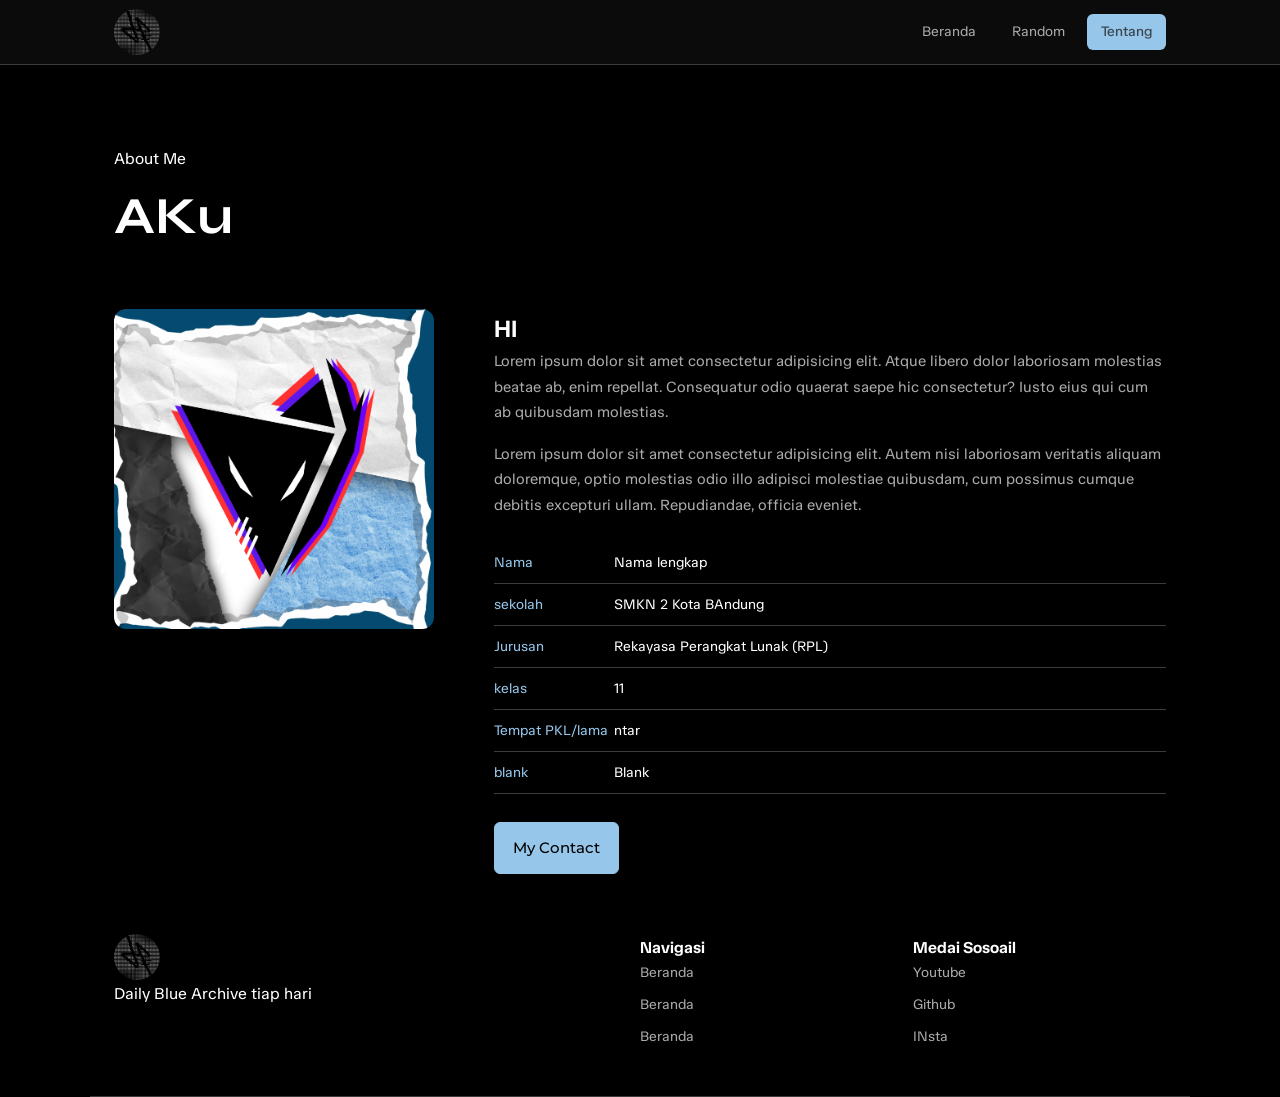
==== pages/about.html @ cbe990b1 "mindahin dari folder rill ini mah, keluar. biar bisa jalan di githubnya" ====
<head>

     <!DOCTYPE html>
     <html lang="en">
     
         </html>   <meta charset="UTF-8">
            <meta name="viewport" content="width=device-width, initial-scale=1.0">
            <link rel="icon" type="png" href="/Rill_Ini_mah/images/Arsil-Lisra.png" style="border-radius: 100%;">
            <title>Rill Ini Mah</title>
            <link rel="stylesheet" href="/Rill_Ini_mah/css/style.css"><!-- responsive.css -->
            <link rel="stylesheet" href="/Rill_Ini_mah/css/responsive.css"><!-- responsive.css -->
            <link rel="stylesheet" href="/Rill_Ini_mah/css/about.css"><!-- responsive.css -->
            <link rel="preconnect" href="https://fonts.googleapis.com">
            <link rel="preconnect" href="https://fonts.gstatic.com" crossorigin>
            <link rel="stylesheet" href="https://cdn.jsdelivr.net/npm/bootstrap-icons@1.11.3/font/bootstrap-icons.min.css">
            <link href="https://fonts.googleapis.com/css2?family=Montserrat:ital,wght@0,100..900;1,100..900&family=Syne:wght@400..800&family=TASA+Orbiter:wght@400..800&display=swap" rel="stylesheet">
            
        </head>
     <body>
        <header class="site-header">
            <div class="container header-inner">
                <img src="/Rill_Ini_mah/images/Arsil-Lisra.png" alt="" class="logo">
                <button class="nav-toggle" id="navToggle" aria-label="Buka menu">
                    <span></span><span></span><span></span>
                </button>
                <nav class="site-nav" id="siteNav">
                    <a href="/Rill_Ini_mah/index.html" class="nav-link">Beranda</a>
                    <a href="#" class="nav-link">Random</a>
                    <a href="#" class="nav-link nav-cta">Tentang</a>
                </nav>
            </div>
        </header>
        
        <main>
            <section class="page-hero">
                <div class="container">
                    <p class="heto-tag">About Me</p>
                    <h1 class="section-title" style="font-size: clamp(32px, 5vw, 52px);">AKu</h1>
                </div>
            </section>

            <!-- profil -->
             <section class="about-main">
                <div class="container about-layout">
                    <div class="about-photo">
                        <img src="/Rill_Ini_mah/images/PPGWEJH.png" alt="">
                    </div>

                    <dic class="about-content">
                        <h2>HI</h2>
                        <p>
                            Lorem ipsum dolor sit amet consectetur adipisicing elit. Atque libero dolor laboriosam molestias beatae ab, enim repellat. Consequatur odio quaerat saepe hic consectetur? Iusto eius qui cum ab quibusdam molestias.
                        </p>
                        <p>
                            Lorem ipsum dolor sit amet consectetur adipisicing elit. Autem nisi laboriosam veritatis aliquam doloremque, optio molestias odio illo adipisci molestiae quibusdam, cum possimus cumque debitis excepturi ullam. Repudiandae, officia eveniet.
                        </p>

                        <!-- data diri dlm bentuk tabel -->
                         <table class="about-table">
                            <tbody>
                                <tr>
                                    <td class="label">Nama</td>
                                    <td>Nama lengkap</td>
                                </tr>
                                <tr>
                                    <td class="label">sekolah</td>
                                    <td>SMKN 2 Kota BAndung</td>
                                </tr>
                                <tr>
                                    <td class="label">Jurusan</td>
                                    <td>Rekayasa Perangkat Lunak (RPL)</td>
                                </tr>
                                <tr>
                                    <td class="label">kelas</td>
                                    <td>11</td>
                                </tr>
                                <tr>
                                    <td class="label">Tempat PKL/lama</td>
                                    <td>ntar</td>
                                </tr>
                                <tr>
                                    <td class="label">blank</td>
                                    <td>Blank</td>
                                </tr>
                            </tbody>
                         </table>

                         <a href="contact.html" class="btn btn-primary" style="margin-top: 28px; display: inline-block;">My Contact</a>
                    </dic>
                </div>
             </section>
        </main>

        <footer class="site-footer">
            <div class="container footer-inner">
                <div class="footer-brand">
                    <img src="/Rill_Ini_mah/images/Arsil-Lisra.png" href="../index.html" class="logo"></img>
                    <p>Daily Blue Archive tiap hari</p>
                </div>
                <div class="footer-links">
                    <h4>Navigasi</h4>
                    <ul>
                        <li><a href="#">Beranda</a></li>
                        <li><a href="#">Beranda</a></li>
                        <li><a href="#">Beranda</a></li>
                    </ul>
                </div>
                <div class="footer-links">
                    <h4>Medai Sosoail</h4>
                    <ul>
                        <li><a href="#">Youtube</a></li>
                        <li><a href="#">Github</a></li>
                        <li><a href="#">INsta</a></li>
                    </ul>
                </div>
            </div>
        </footer>
        
     </body>
---- Rill_Ini_mah/css/style.css ----
/* variabel katanya */
:root{
/* CSS HEX */
    --offWhite: #E8E8F0;
    --white: #FFFFFF;
    /* 	Background, teks di atas gelap */
    --black: #000000;
    /* Teks utama, kontras tinggi */
    --gray-light: #F5F5F5;
    /* Background alternatif, card */
    --gray: #AAAAAA;
    /* Teks sekunder, border, placeholder */
    --sky-blue: #96C7EB;
    /* Aksen lembut, link, highlight */
    --electric-indigo: #5E17EB;
    /* Warna utama (primary) — berani, modern */
    --yale-blue: #054B71;
    /* Warna gelap untuk footer, sidebar, tombol sekunder */
    --strawberry-red: #FB383B;
    /* Call to action, error, peringatan, notifikasi */
    --gunmetal: #3C3C3C;
    /* 	Alternatif hitam yang lebih lembut, teks di atas background terang */
    --lightdark:#1e1e1ebf;

    --radius-sm: 6px;
    --radius-md: 12px;
    --radius-lg: 20px;

    --transisi: 0.3s ease;

--Syne:'Syne', sans-serif;
--TASA-Orbiter:'TASA Orbiter', sans-serif;
--Montserrat: 'Montserrat', sans-serif;
}


/* Reset & base */
*, *::before, *::after{
    box-sizing: border-box;
    margin: 0;
    padding: 0;
}

html {scroll-behavior: smooth;}

body{
    background-color: var(--black);
    font-family: var(--TASA-Orbiter);
    color: var(--white);
    font-size: 16px;
    line-height: 1.7;
}

img{
    max-width: 100%;
    display: block;
}

a{
    color: inherit;
    text-decoration: none;
}

ul{list-style: none;}

/* Utility (utility apaan?) */
.container{
    width: 100%;
    max-width: 1100px;
    margin: 0 auto;
    padding: 0 24px;
}

/* buttonzz */
.btn{
    display: inline-block;
    padding: 12px 18px;
    border-radius: var(--radius-sm);
    font-family: var(--Montserrat);
    font-size: 15px;
    font-weight: 500;
    cursor: pointer;
    transition: all var(--transisi);
    border: 1.5px solid transparent;
}

.btn-primary{
    background:var(--sky-blue);
    color: var(--black);
    border-color: var(--sky-blue);
}

.btn-primary:hover{
    background: transparent;
    color: var(--sky-blue);
}

.btn-secondary{
    background: transparent;
    color:var(--offWhite);
    border-color: var(--offWhite);
}
.btn-secondary:hover{
    color:var(--strawberry-red);
    border-color: var(--strawberry-red);
}

.btn-outline{
    background: transparent;
    color: var(--yale-blue);
    border-color: var(--yale-blue);
}

.btn-outline:hover{
    color: var(--electric-indigo);
    border-color: var(--electric-indigo);
}

.btn-sm{
    padding: 8px 18px;
    font-size: 13px;
    background:var(--strawberry-red);
    color: var(--lightdark);
    border-radius: var(--radius-sm);
}

/* Header & Navbar  
flexbox horizontal logo kiri nav kanan*/

.site-header{
    position: sticky;/* MENEMPEL SAAT DI SCROLL */
    top: 0;
    z-index: 100;
    background:rgba(15, 15, 15, 0.75);/* var(--gunmetal);var(--white); */
    backdrop-filter: blur(12px);
    border-bottom: 1px solid var(--gunmetal);
}

.header-inner{
    display: flex;/*flexbox= elemen berjejer scr horixontal ---*/
    align-items: center;/*Rata tengah secara vertical*/
    justify-content: space-between;/*membuat logo ad adi kiri dan nav di kanan*/
    height: 64px;
}

/* LOGO */
.logo{
    width: 46px;
    border-radius: 50px;
    /* padding-bottom: 12px;     */
}  

/* NAV */
.site-nav{
    display: flex;
    align-items: center;
    gap: 8px;
}

.nav-link{
    padding: 6px 14px;
    border-radius: var(--radius-sm);
    font-size: 14px;
    color: var(--gray);
    transition: color var(--transisi);
}

.nav-link:hover, 
.nav-link.active{color: var(--offWhite);}

.nav-cta{
    background-color: var(--sky-blue);/* color: #3C3C3C !important; */
    color: var(--lightdark);
    font-weight: 500;
}

.nav-cta:hover{
    background-color: #5E17EB;
}

/* HmmmmmBUrgahhh(hidden as default on dekstop) */
.nav-toggle{
    display: none;
    flex-direction: column;
    gap: 5px;
    background: none;
    border: none;
    cursor: pointer;
    padding: 4px;
}

.nav-toggle span{
    display: block;
    width: 22px;
    height: 2px;
    background-color: var(--white);
    border-radius: 2px;
    transition: var(--transisi);
}

/* HERO */
.hero{
    padding: 100px 0 80px;
}

.hero-inner{
    display: flex;
    align-items: center;
    gap: 60px;
}


.hero-text{flex: 1;}

.hero-tag{
    display: inline-block;
    font-size: 13px;
    color: var(--sky-blue);
    border: 1px solid var(--sky-blue);
    padding: 4px 12px;
    border-radius: 20px;
    margin-bottom: 20px;
    letter-spacing: 0.5;
}

.hero-title{
    font-family: var(--Syne);
    font-size: clamp(36px, 5vw, 60px);
    font-weight: 800;
    line-height: 1.1;
    margin-bottom: 20px;
}

.hero-name{
    color: var(--strawberry-red);
    display: block;
}

.hero-desc{
    color: var(--gray-light);
    font-size: 16px;
    max-width: 460px;
    margin-bottom: 36px;
}

.hero-actions{
    display: flex;
    gap: 12px;
    flex-wrap: wrap;
}

.avatar-wrap{
    width: 280px;
    height: 280px;
    border-radius: 50%;
    border: 2px solid var(--yale-blue);
    overflow: hidden;
    position: relative;
    transition: 2s;
    
}


/* iseng inimah wwwwwkwkwkwk */
.avatar-wrap:active{
    rotate: 360000deg;
    transition: 2s;
     width: 99999px;
    height: 99999px;
}

.avatar-img{
    width: 100%;
    height: 100%;
    object-fit: cover;
}

/* SKill section dgn konsep css grid 4 kolom kartu */
.skills{
    padding: 80px 0;
    border-top:1px solid var(--gunmetal);
}

.section-title{
    font-family: var(--Syne);
    font-size: 32px;
    font-weight: 700;
    margin-bottom: 8px;
}

.section-sub{
    color: var(--gray-light);
    margin-bottom: 48px;   
}

/* 4 Kolom otomatis??? minimal 200px /kolom */
.skills-grid{
    display: grid;
    grid-template-columns: repeat(auto-fit, minmax(200px, 1fr));
    gap: 20px;
}

.skill-card{
    background: var(--lightdark);
    border: 1px solid var(--gunmetal);
    border-radius: var(--radius-md);
    padding: 28px 24px;
    transition: border-color var(--transisi), transform var(--transisi);
}

.skill-card:hover{
    border-color: var(--offWhite);
    transform: translateY(-4px);
}

.skill-card h3{
    font-family: var(--Montserrat);
    font-size: 17px;
    margin-bottom: 8px;
}

.skill-card p{
    font-size: 13px;
    color: var(--offWhite);
    margin-bottom: 16px;
    line-height: 1.6;
}

/* Progress bar skill */
/* .skill-bar {
  height: 4px;
  background: var(--clr-border);
  border-radius: 4px;
  overflow: hidden;
}
.skill-fill {
  height: 100%;
  background: linear-gradient(90deg, var(--clr-accent), var(--clr-accent2));
  border-radius: 4px;
} */
/* OPSIONAL BWT SKRG */



/* RANDOM PAGES SECTION */
.random-preview{
    padding: 80px 0;
    border-top: 1px solid var(--gunmetal);
}

.random-grid{
    display: grid;
    grid-template-columns: repeat(auto-fit, minmax(280px, 1fr));
    gap: 24px;
    margin-bottom: 48px;
}

.random-card{
    background: var(--lightdark);
    border: 1px solid var(--gunmetal);
    border-radius: var(--radius-md);
    overflow: hidden;
    transition: border-color var(--transisi), transform var(--transisi);
}

.random-card:hover{
    border-color: var(--strawberry-red);
    transform: translateY(-4px);
}

.random-thumb{
    position: relative;
    overflow: hidden;
    aspect-ratio: 16/9; /*RAsiO GAMBAR*/
}

.random-thumb img{
    width: 100%;
    height: 100%;
    object-fit: cover;
    transition: transform 0.4s ease;
}

.random-card:hover .random-thumb img{
    transform: scale(1.05);
}

.random-overlay{
    position: absolute;
    inset: 0;
    background: rgb(0, 0, 0,0.6);
    display: flex;
    align-items: center;
    justify-content: center;
    opacity: 0;
    transition: opacity var(--transisi);
}

.random-card:hover .random-overlay{ opacity: 1;}

.random-info{
   padding: 20px;
}

.random-tag{
    font-size: 11px;
    color: var(--sky-blue);
    text-transform: uppercase;
    letter-spacing: 0.8px;
}

.random-info h3{
    font-family: var(--Montserrat);
    font-size: 18px;
    margin: 6px 0 8px;
}

.random-info p{
    font-size: 13px;
    color:var(--gray-light)
}

.section-cta{text-align: center;}

/* CTA BANNER */
.cta-banner{
    border-top: 1px solid var(--gunmetal);
    border-bottom: 1px solid var(--gunmetal);
    padding: 64px 0;
    background-color: var(--lightdark);
}

.cta-inner{
    display: flex;
    align-items: center;
    justify-content: space-between;
    gap: 32px;
    flex-wrap: wrap;
}

.cta-inner h2 {
    font-family: var(--Syne);
    font-size: 44px;
    font-weight: 700;
}

.cta-inner p{ color: var(--white); margin-top: 4px;}

/* FOOOTTTRGGGGhHhH */
.site-footer{
    padding: 60px 0 0;
}

.footer-inner{
    display: grid;
    grid-template-columns: 2fr 1fr 1fr;
    gap: 20px;
    padding-bottom: 48px;
    border-bottom: 1px solid var(--gunmetal);
}


/* .footer-brand .logo { margin-bottom: 12px; }
.footer-brand p { color: var(--clr-muted); font-size: 14px; } */ n

/* ==NGGAK PERLU SOALNYA REUSE LOGO YANG DIATAS== */

.footer-links h4{
    font-family: var(--Montserrat);
    font-size: 14;
    letter-spacing: 0.5px;
    margin-bottom: 16px;
    color: var(--white);
}

.footer-links ul{display: flex; flex-direction: column; gap: 8px;}

.footer-links li{
    font-size: 14px;
    color: var(--gray);
    transition: color var(--transisi);    
}

.footer-links li:hover{ color: var(--offWhite);}

.footer-bottom{
    text-align: center;
    padding: 20px;
    font-size: 13px;
    color: var(--gray);
}
---- Rill_Ini_mah/css/responsive.css ----
/* ======================================
responsice . css
konsep yang dipalajjeri?
    -media query(@media)
    -mobilefirst approach
    mengubah layout grid/flex di layat kecil
======================================= */

/* tablet (maximal 900px) */

:root{
/* CSS HEX */
    --offWhite: #E8E8F0;
    --white: #FFFFFF;
    /* 	Background, teks di atas gelap */
    --black: #000000;
    /* Teks utama, kontras tinggi */
    --gray-light: #F5F5F5;
    /* Background alternatif, card */
    --gray: #AAAAAA;
    /* Teks sekunder, border, placeholder */
    --sky-blue: #96C7EB;
    /* Aksen lembut, link, highlight */
    --electric-indigo: #5E17EB;
    /* Warna utama (primary) — berani, modern */
    --yale-blue: #054B71;
    /* Warna gelap untuk footer, sidebar, tombol sekunder */
    --strawberry-red: #FB383B;
    /* Call to action, error, peringatan, notifikasi */
    --gunmetal: #3C3C3C;
    /* 	Alternatif hitam yang lebih lembut, teks di atas background terang */
    --lightdark:#1e1e1ebf;

    --radius-sm: 6px;
    --radius-md: 12px;
    --radius-lg: 20px;

    --transisi: 0.3s ease;

--Syne:'Syne', sans-serif;
--TASA-Orbiter:'TASA Orbiter', sans-serif;
--Montserrat: 'Montserrat', sans-serif;
}

@media (max-width: 900px){
    .hero-inner{
        flex-direction: column;
        text-align: center;
    }

    .hero-desc{
        margin-left: auto; 
        margin-right: auto;
    }

    .hero-actions{
        justify-content: center;
    }
/* Memperkecil avatar */
    .avatar-wrap{
        width: 200px;
        height: 200px;
    }

    /* footer dari 3 kolom jadi 2 kolom */
    .footer-inner{
        grid-template-columns: 1fr 1fr;
    }
    .footer-brand{
        grid-column: 1/ -1; /* span semua kolom */
    }
}

/* mobile max 600px */
@media (max-width: 600px){

    /* navbar: hamburger muncul, nav links disembunyikan */
    .nav-toggle{
        display: flex;
    }

    .site-nav{
        display: none; /* Nav sembunyi secara default */
        position: absolute;
        top: 64px;
        left: 0;
        right:0;
        background: var(--yale-blue);
        flex-direction: column; /*link tersusun vertical*/
        align-items: flex-start;
        padding: 16px 24px;
        border-bottom: 1px solid var(--gunmetal);
        gap: 4px;
    }

    /* class .is-open ditambahkan via Js */
    .site-nav.is-open {display: flex;}

    .nav-link{
        width: 100%;
        padding: 10px 0;
        border-bottom:  1px solid  var(--gunmetal);
    }

    .nav-link:last-child{border-bottom: none;}

    /* paddging menjadi m=lebih kecil */
    .hero {padding: 60px 0 40px;}
    
    /* random:dadari 3 kolom jadi 1 kolom */
    .random-grid{grid-template-columns: 1fr;}

    /* cta dari row jadi column */
    .cta-inner{
        flex-direction: column;
        text-align: center;
    }

    /* footer jadi 1 kolom semua */
    .footer-inner{
        grid-template-columns:  1fr;
    }
}
---- Rill_Ini_mah/css/about.css ----
:root{
/* CSS HEX */
    --offWhite: #E8E8F0;
    --white: #FFFFFF;
    /* 	Background, teks di atas gelap */
    --black: #000000;
    /* Teks utama, kontras tinggi */
    --gray-light: #F5F5F5;
    /* Background alternatif, card */
    --gray: #AAAAAA;
    /* Teks sekunder, border, placeholder */
    --sky-blue: #96C7EB;
    /* Aksen lembut, link, highlight */
    --electric-indigo: #5E17EB;
    /* Warna utama (primary) — berani, modern */
    --yale-blue: #054B71;
    /* Warna gelap untuk footer, sidebar, tombol sekunder */
    --strawberry-red: #FB383B;
    /* Call to action, error, peringatan, notifikasi */
    --gunmetal: #3C3C3C;
    /* 	Alternatif hitam yang lebih lembut, teks di atas background terang */
    --lightdark:#1e1e1ebf;

    --radius-sm: 6px;
    --radius-md: 12px;
    --radius-lg: 20px;

    --transisi: 0.3s ease;

--Syne:'Syne', sans-serif;
--TASA-Orbiter:'TASA Orbiter', sans-serif;
--Montserrat: 'Montserrat', sans-serif;
}
/* kuhisusu page about */

.page-hero{
    padding: 80px 0 40px;
    border-bottom: 1px var(--gray);
}

.about{padding:  80px 0;}

.about-layout{
    display: flex;
    gap: 60px;
    align-items: flex-start;
}

.about-photo{
    flex-shrink: 0;
    width: 320px;
}

.about-photo img{
    width: 100%;
    border-radius: var(--radius-md);
    border: 1px solid bar var(--yale-blue);
}

.about-content{flex: 1;}

.about-content h1{
    font-family: var(--Syne);
    font-size: 28px;
    font-weight: 700px;
    margin-bottom: 16px;
}

.about-content p{
    color: var(--gray);
    margin-bottom: 16px;
    font-size: 15px;
}

/* table data dari */
.about-table{
    width: 100%;
    border-collapse: collapse;
    margin-top: 24px;
    font-size: 14px;
}

.about-table tr{
    border-bottom: 1px solid var(--gunmetal);
}

.about-table td{
    padding: 12px 0;
}

.about-table .label{
    color: var(--sky-blue);
    width: 120px;
}

/* responive */
@media (max-width: 768px){
    .about-layout{
        flex-direction: column;
    }
    .about-photo{
        max-width: 300px;
        width: 100%;
        margin: 0 auto;
    }
}
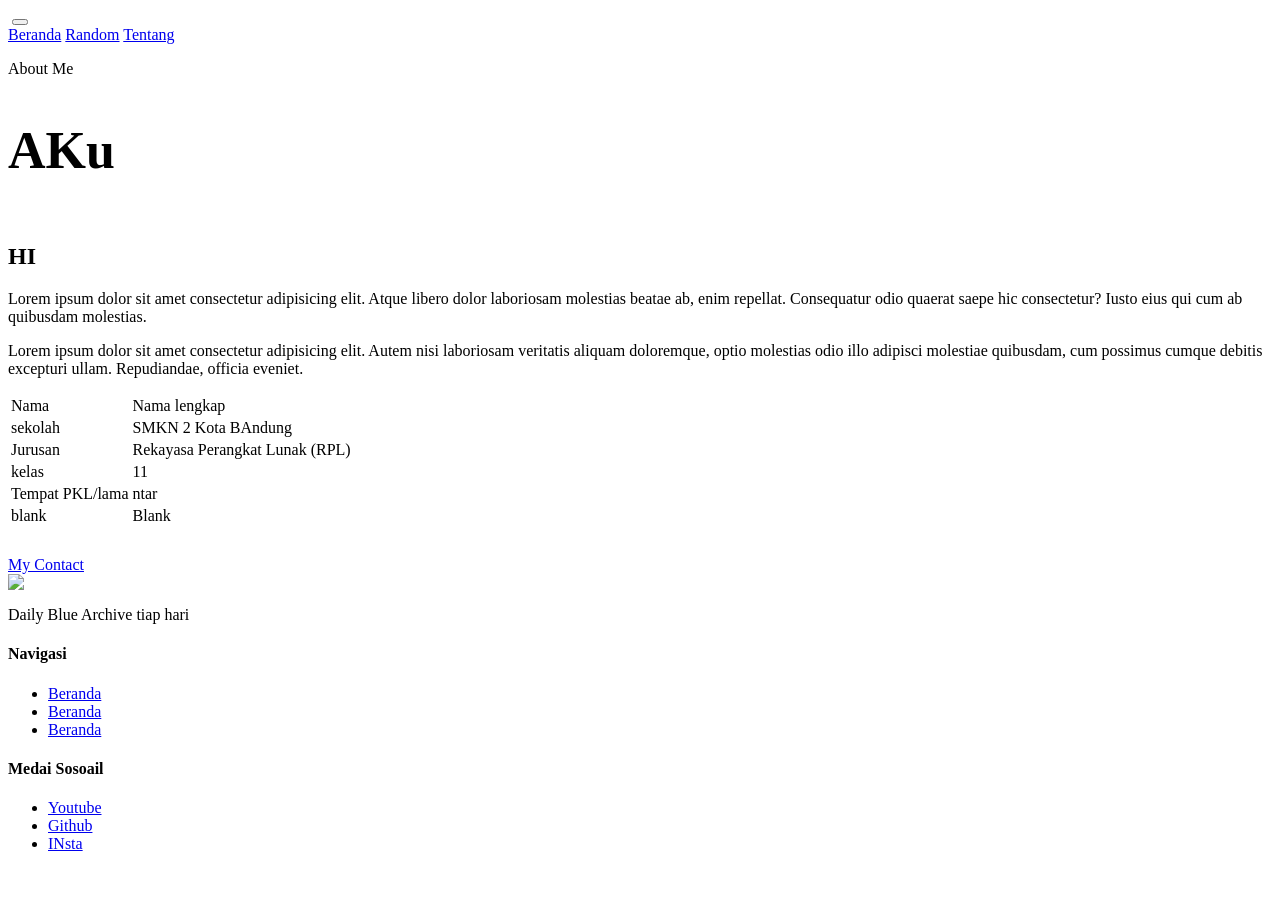
==== commit 43dbf2e4: "dibenerin lagi karena masiha ada yang salah, ngak bisa /file, harus file/ atau .file/" ====
--- a/pages/about.html
+++ b/pages/about.html
@@ -5,26 +5,26 @@
      
          </html>   <meta charset="UTF-8">
             <meta name="viewport" content="width=device-width, initial-scale=1.0">
-            <link rel="icon" type="png" href="/Rill_Ini_mah/images/Arsil-Lisra.png" style="border-radius: 100%;">
+            <link rel="icon" type="png" href="images/Arsil-Lisra.png" style="border-radius: 100%;">
             <title>Rill Ini Mah</title>
-            <link rel="stylesheet" href="/Rill_Ini_mah/css/style.css"><!-- responsive.css -->
-            <link rel="stylesheet" href="/Rill_Ini_mah/css/responsive.css"><!-- responsive.css -->
-            <link rel="stylesheet" href="/Rill_Ini_mah/css/about.css"><!-- responsive.css -->
+            <link rel="stylesheet" href="css/style.css"><!-- responsive.css -->
+            <link rel="stylesheet" href="css/responsive.css"><!-- responsive.css -->
+            <link rel="stylesheet" href="css/about.css"><!-- responsive.css -->
             <link rel="preconnect" href="https://fonts.googleapis.com">
             <link rel="preconnect" href="https://fonts.gstatic.com" crossorigin>
             <link rel="stylesheet" href="https://cdn.jsdelivr.net/npm/bootstrap-icons@1.11.3/font/bootstrap-icons.min.css">
-            <link href="https://fonts.googleapis.com/css2?family=Montserrat:ital,wght@0,100..900;1,100..900&family=Syne:wght@400..800&family=TASA+Orbiter:wght@400..800&display=swap" rel="stylesheet">
+            <link href="https://fonts.googleapis.comcss2?family=Montserrat:ital,wght@0,100..900;1,100..900&family=Syne:wght@400..800&family=TASA+Orbiter:wght@400..800&display=swap" rel="stylesheet">
             
         </head>
      <body>
         <header class="site-header">
             <div class="container header-inner">
-                <img src="/Rill_Ini_mah/images/Arsil-Lisra.png" alt="" class="logo">
+                <img src="images/Arsil-Lisra.png" alt="" class="logo">
                 <button class="nav-toggle" id="navToggle" aria-label="Buka menu">
                     <span></span><span></span><span></span>
                 </button>
                 <nav class="site-nav" id="siteNav">
-                    <a href="/Rill_Ini_mah/index.html" class="nav-link">Beranda</a>
+                    <a href="/index.html" class="nav-link">Beranda</a>
                     <a href="#" class="nav-link">Random</a>
                     <a href="#" class="nav-link nav-cta">Tentang</a>
                 </nav>
@@ -43,7 +43,7 @@
              <section class="about-main">
                 <div class="container about-layout">
                     <div class="about-photo">
-                        <img src="/Rill_Ini_mah/images/PPGWEJH.png" alt="">
+                        <img src="images/PPGWEJH.png" alt="">
                     </div>
 
                     <dic class="about-content">
@@ -94,7 +94,7 @@
         <footer class="site-footer">
             <div class="container footer-inner">
                 <div class="footer-brand">
-                    <img src="/Rill_Ini_mah/images/Arsil-Lisra.png" href="../index.html" class="logo"></img>
+                    <img src="images/Arsil-Lisra.png" href="../index.html" class="logo"></img>
                     <p>Daily Blue Archive tiap hari</p>
                 </div>
                 <div class="footer-links">
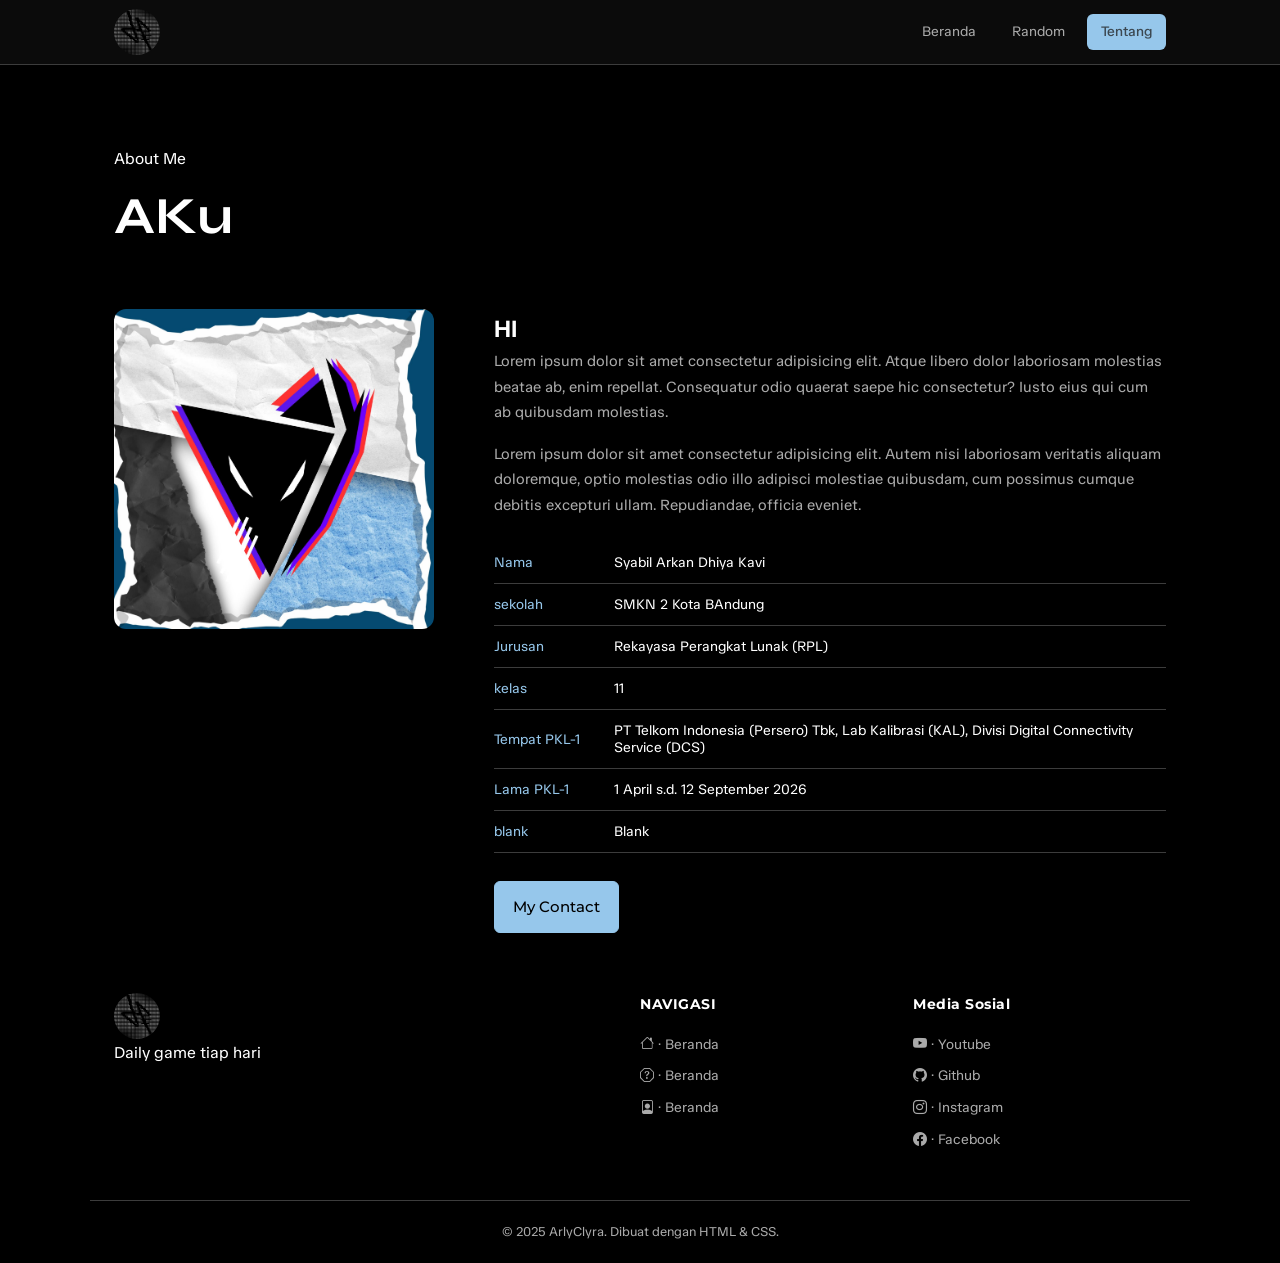
==== commit 851895b2: "membenahi css yang tidak muncul di about html" ====
--- a/pages/about.html
+++ b/pages/about.html
@@ -1,122 +1,166 @@
-    <head>
+<head>
+  <!doctype html>
+  <html lang="en"></html>
+  <meta charset="UTF-8" />
+  <meta name="viewport" content="width=device-width, initial-scale=1.0" />
+  <link
+    rel="icon"
+    type="png"
+    href="images/compressed/Arsil-Lisra.png"
+    style="border-radius: 100%"
+  />
+  <title>Rill Ini Mah</title>
+  <link rel="stylesheet" href="../css/style.css" />
+  <!-- responsive.css -->
+  <link rel="stylesheet" href="../css/responsive.css" />
+  <!-- responsive.css -->
+  <link rel="stylesheet" href="../css/about.css" />
+  <!-- about.css -->
+  <link rel="preconnect" href="https://fonts.googleapis.com" />
+  <link rel="preconnect" href="https://fonts.gstatic.com" crossorigin />
+  <link
+    rel="stylesheet"
+    href="https://cdn.jsdelivr.net/npm/bootstrap-icons@1.11.3/font/bootstrap-icons.min.css"
+  />
+  <link
+    href="https://fonts.googleapis.com/css2?family=Montserrat:ital,wght@0,100..900;1,100..900&family=Syne:wght@400..800&family=TASA+Orbiter:wght@400..800&display=swap"
+    rel="stylesheet"
+  />
+</head>
+<body>
+  <header class="site-header">
+    <div class="container header-inner">
+      <img src="../images/compressed/Arsil-Lisra.png" alt="" class="logo" />
+      <button class="nav-toggle" id="navToggle" aria-label="Buka menu">
+        <span></span><span></span><span></span>
+      </button>
+      <nav class="site-nav" id="siteNav">
+        <a href="../index.html" class="nav-link">Beranda</a>
+        <a href="#" class="nav-link">Random</a>
+        <a href="#" class="nav-link nav-cta">Tentang</a>
+      </nav>
+    </div>
+  </header>
 
-     <!DOCTYPE html>
-     <html lang="en">
-     
-         </html>   <meta charset="UTF-8">
-            <meta name="viewport" content="width=device-width, initial-scale=1.0">
-            <link rel="icon" type="png" href="images/Arsil-Lisra.png" style="border-radius: 100%;">
-            <title>Rill Ini Mah</title>
-            <link rel="stylesheet" href="css/style.css"><!-- responsive.css -->
-            <link rel="stylesheet" href="css/responsive.css"><!-- responsive.css -->
-            <link rel="stylesheet" href="css/about.css"><!-- responsive.css -->
-            <link rel="preconnect" href="https://fonts.googleapis.com">
-            <link rel="preconnect" href="https://fonts.gstatic.com" crossorigin>
-            <link rel="stylesheet" href="https://cdn.jsdelivr.net/npm/bootstrap-icons@1.11.3/font/bootstrap-icons.min.css">
-            <link href="https://fonts.googleapis.comcss2?family=Montserrat:ital,wght@0,100..900;1,100..900&family=Syne:wght@400..800&family=TASA+Orbiter:wght@400..800&display=swap" rel="stylesheet">
-            
-        </head>
-     <body>
-        <header class="site-header">
-            <div class="container header-inner">
-                <img src="images/Arsil-Lisra.png" alt="" class="logo">
-                <button class="nav-toggle" id="navToggle" aria-label="Buka menu">
-                    <span></span><span></span><span></span>
-                </button>
-                <nav class="site-nav" id="siteNav">
-                    <a href="/index.html" class="nav-link">Beranda</a>
-                    <a href="#" class="nav-link">Random</a>
-                    <a href="#" class="nav-link nav-cta">Tentang</a>
-                </nav>
-            </div>
-        </header>
-        
-        <main>
-            <section class="page-hero">
-                <div class="container">
-                    <p class="heto-tag">About Me</p>
-                    <h1 class="section-title" style="font-size: clamp(32px, 5vw, 52px);">AKu</h1>
-                </div>
-            </section>
+  <main>
+    <section class="page-hero">
+      <div class="container">
+        <p class="heto-tag">About Me</p>
+        <h1 class="section-title" style="font-size: clamp(32px, 5vw, 52px)">
+          AKu
+        </h1>
+      </div>
+    </section>
 
-            <!-- profil -->
-             <section class="about-main">
-                <div class="container about-layout">
-                    <div class="about-photo">
-                        <img src="images/PPGWEJH.png" alt="">
-                    </div>
+    <!-- profil -->
+    <section class="about-main">
+      <div class="container about-layout">
+        <div class="about-photo">
+          <img src="../images/compressed/PPGWEJH.jpg" alt="" />
+        </div>
 
-                    <dic class="about-content">
-                        <h2>HI</h2>
-                        <p>
-                            Lorem ipsum dolor sit amet consectetur adipisicing elit. Atque libero dolor laboriosam molestias beatae ab, enim repellat. Consequatur odio quaerat saepe hic consectetur? Iusto eius qui cum ab quibusdam molestias.
-                        </p>
-                        <p>
-                            Lorem ipsum dolor sit amet consectetur adipisicing elit. Autem nisi laboriosam veritatis aliquam doloremque, optio molestias odio illo adipisci molestiae quibusdam, cum possimus cumque debitis excepturi ullam. Repudiandae, officia eveniet.
-                        </p>
+        <dic class="about-content">
+          <h2>HI</h2>
+          <p>
+            Lorem ipsum dolor sit amet consectetur adipisicing elit. Atque
+            libero dolor laboriosam molestias beatae ab, enim repellat.
+            Consequatur odio quaerat saepe hic consectetur? Iusto eius qui cum
+            ab quibusdam molestias.
+          </p>
+          <p>
+            Lorem ipsum dolor sit amet consectetur adipisicing elit. Autem nisi
+            laboriosam veritatis aliquam doloremque, optio molestias odio illo
+            adipisci molestiae quibusdam, cum possimus cumque debitis excepturi
+            ullam. Repudiandae, officia eveniet.
+          </p>
 
-                        <!-- data diri dlm bentuk tabel -->
-                         <table class="about-table">
-                            <tbody>
-                                <tr>
-                                    <td class="label">Nama</td>
-                                    <td>Nama lengkap</td>
-                                </tr>
-                                <tr>
-                                    <td class="label">sekolah</td>
-                                    <td>SMKN 2 Kota BAndung</td>
-                                </tr>
-                                <tr>
-                                    <td class="label">Jurusan</td>
-                                    <td>Rekayasa Perangkat Lunak (RPL)</td>
-                                </tr>
-                                <tr>
-                                    <td class="label">kelas</td>
-                                    <td>11</td>
-                                </tr>
-                                <tr>
-                                    <td class="label">Tempat PKL/lama</td>
-                                    <td>ntar</td>
-                                </tr>
-                                <tr>
-                                    <td class="label">blank</td>
-                                    <td>Blank</td>
-                                </tr>
-                            </tbody>
-                         </table>
+          <!-- data diri dlm bentuk tabel -->
+          <table class="about-table">
+            <tbody>
+              <tr>
+                <td class="label">Nama</td>
+                <td>Syabil Arkan Dhiya Kavi</td>
+              </tr>
+              <tr>
+                <td class="label">sekolah</td>
+                <td>SMKN 2 Kota BAndung</td>
+              </tr>
+              <tr>
+                <td class="label">Jurusan</td>
+                <td>Rekayasa Perangkat Lunak (RPL)</td>
+              </tr>
+              <tr>
+                <td class="label">kelas</td>
+                <td>11</td>
+              </tr>
+              <tr>
+                <td class="label">Tempat PKL-1</td>
+                <td>PT Telkom Indonesia (Persero) Tbk, Lab Kalibrasi (KAL), Divisi Digital Connectivity Service (DCS)</td>
+              </tr>
+              <tr>
+                <td class="label">Lama PKL-1</td>
+                <td>1 April s.d. 12 September 2026</td>
+              </tr>
+              <tr>
+                <td class="label">blank</td>
+                <td>Blank</td>
+              </tr>
+            </tbody>
+          </table>
 
-                         <a href="contact.html" class="btn btn-primary" style="margin-top: 28px; display: inline-block;">My Contact</a>
-                    </dic>
-                </div>
-             </section>
-        </main>
+          <a
+            href="contact.html"
+            class="btn btn-primary"
+            style="margin-top: 28px; display: inline-block"
+            >My Contact</a
+          >
+        </dic>
+      </div>
+    </section>
+  </main>
 
-        <footer class="site-footer">
-            <div class="container footer-inner">
-                <div class="footer-brand">
-                    <img src="images/Arsil-Lisra.png" href="../index.html" class="logo"></img>
-                    <p>Daily Blue Archive tiap hari</p>
-                </div>
-                <div class="footer-links">
-                    <h4>Navigasi</h4>
-                    <ul>
-                        <li><a href="#">Beranda</a></li>
-                        <li><a href="#">Beranda</a></li>
-                        <li><a href="#">Beranda</a></li>
-                    </ul>
-                </div>
-                <div class="footer-links">
-                    <h4>Medai Sosoail</h4>
-                    <ul>
-                        <li><a href="#">Youtube</a></li>
-                        <li><a href="#">Github</a></li>
-                        <li><a href="#">INsta</a></li>
-                    </ul>
-                </div>
-            </div>
-        </footer>
-        
-     </body>
-
-
-     +  <!-- FOOTER -->
+  <footer class="site-footer">
+    <div class="container footer-inner">
+      <div class="footer-brand">
+        <img
+          src="../images/compressed/Arsil-Lisra.png"
+          alt=""
+          class="logo"
+          loading="lazy"
+        />
+        <p>Daily game tiap hari</p>
+      </div>
+      <div class="footer-links">
+        <h4>NAVIGASI</h4>
+        <ul>
+          <li>
+            <i class="bi bi-house"></i><a href="../index.html"> · Beranda</a>
+          </li>
+          <li>
+            <i class="bi bi-question-octagon"></i
+            ><a href="../index.html"> · Beranda</a>
+          </li>
+          <li>
+            <i class="bi bi-file-person"></i><a href="../index.html"> · Beranda</a>
+          </li>
+        </ul>
+      </div>
+      <div class="footer-links">
+        <h4>Media Sosial</h4>
+        <ul>
+          <li><i class="bi bi-youtube"></i><a href="#"> · Youtube</a></li>
+          <li>
+            <i class="bi bi-github"></i
+            ><a href="https://github.com/ArlycsFall" target="_blank"> · Github</a>
+          </li>
+          <li><i class="bi bi-instagram"></i><a href="#"> · Instagram</a></li>
+          <li><i class="bi bi-facebook"></i><a href="#"> · Facebook</a></li>
+        </ul>
+      </div>
+    </div>
+    <div class="footer-bottom">
+      <p>&copy; 2025 ArlyClyra. Dibuat dengan HTML &amp; CSS.</p>
+    </div>
+  </footer>
+</body>
--- a/css/style.css
+++ b/css/style.css
@@ -0,0 +1,515 @@
+
+/* variabel katanya */
+:root{
+/* CSS HEX */
+    --offWhite: #E8E8F0;
+    --white: #FFFFFF;
+    /* 	Background, teks di atas gelap */
+    --black: #000000;
+    /* Teks utama, kontras tinggi */
+    --gray-light: #F5F5F5;
+    /* Background alternatif, card */
+    --gray: #AAAAAA;
+    /* Teks sekunder, border, placeholder */
+    --sky-blue: #96C7EB;
+    /* Aksen lembut, link, highlight */
+    --electric-indigo: #5E17EB;
+    /* Warna utama (primary) — berani, modern */
+    --yale-blue: #054B71;
+    /* Warna gelap untuk footer, sidebar, tombol sekunder */
+    --strawberry-red: #FB383B;
+    /* Call to action, error, peringatan, notifikasi */
+    --gunmetal: #3C3C3C;
+    /* 	Alternatif hitam yang lebih lembut, teks di atas background terang */
+    --lightdark:#1e1e1ebf;
+
+    --radius-sm: 6px;
+    --radius-md: 12px;
+    --radius-lg: 20px;
+
+    --transisi: 0.3s ease;
+
+--Syne:'Syne', sans-serif;
+--TASA-Orbiter:'TASA Orbiter Display', sans-serif;
+--Montserrat: 'Montserrat', sans-serif;
+}
+
+
+/* Reset & base */
+*, *::before, *::after{
+    box-sizing: border-box;
+    margin: 0;
+    padding: 0;
+}
+
+html {scroll-behavior: smooth;}
+
+body{
+    background-color: var(--black);
+    font-family: var(--TASA-Orbiter);
+    color: var(--white);
+    font-size: 16px;
+    line-height: 1.7;
+}
+
+img{
+    max-width: 100%;
+    display: block;
+}
+
+a{
+    color: inherit;
+    text-decoration: none;
+}
+
+ul{list-style: none;}
+
+/* Utility (utility apaan?) */
+.container{
+    width: 100%;
+    max-width: 1100px;
+    margin: 0 auto;
+    padding: 0 24px;
+}
+
+.note{
+    margin-top: 18px;
+    font-family: var(--Syne);
+    color: var(--gray);
+    text-align: end;
+    font-size: 12px;
+}
+
+/* buttonzz */
+.btn{
+    display: inline-block;
+    padding: 12px 18px;
+    border-radius: var(--radius-sm);
+    font-family: var(--Montserrat);
+    font-size: 15px;
+    font-weight: 500;
+    cursor: pointer;
+    transition: all var(--transisi);
+    border: 1.5px solid transparent;
+}
+
+.btn-primary{
+    background:var(--sky-blue);
+    color: var(--black);
+    border-color: var(--sky-blue);
+}
+
+.btn-primary:hover{
+    background: transparent;
+    color: var(--sky-blue);
+}
+
+.btn-secondary{
+    background: transparent;
+    color:var(--offWhite);
+    border-color: var(--offWhite);
+}
+.btn-secondary:hover{
+    color:var(--strawberry-red);
+    border-color: var(--strawberry-red);
+}
+
+.btn-outline{
+    background: transparent;
+    color: var(--yale-blue);
+    border-color: var(--yale-blue);
+}
+
+.btn-outline:hover{
+    color: var(--electric-indigo);
+    border-color: var(--electric-indigo);
+}
+
+.btn-sm{
+    padding: 8px 18px;
+    font-size: 13px;
+    background:var(--offWhite);
+    color: var(--black);
+    border-radius: var(--radius-sm);
+}
+
+/* Header & Navbar  
+flexbox horizontal logo kiri nav kanan*/
+
+.site-header{
+    position: sticky;/* MENEMPEL SAAT DI SCROLL */
+    top: 0;
+    z-index: 100;
+    background:rgba(15, 15, 15, 0.75);/* var(--gunmetal);var(--white); */
+    backdrop-filter: blur(12px);
+    border-bottom: 1px solid var(--gunmetal);
+}
+
+.header-inner{
+    display: flex;/*flexbox= elemen berjejer scr horixontal ---*/
+    align-items: center;/*Rata tengah secara vertical*/
+    justify-content: space-between;/*membuat logo ad adi kiri dan nav di kanan*/
+    height: 64px;
+}
+
+/* LOGO */
+.logo{
+    width: 46px;
+    border-radius: 50px;
+    /* padding-bottom: 12px;     */
+}  
+
+/* NAV */
+.site-nav{
+    display: flex;
+    align-items: center;
+    gap: 8px;
+}
+
+.nav-link{
+    padding: 6px 14px;
+    border-radius: var(--radius-sm);
+    font-size: 14px;
+    color: var(--gray);
+    transition: color var(--transisi);
+}
+
+.nav-link:hover, 
+.nav-link.active{color: var(--offWhite);}
+
+.nav-cta{
+    background-color: var(--sky-blue);/* color: #3C3C3C !important; */
+    color: var(--lightdark);
+    font-weight: 500;
+}
+
+.nav-cta:hover{
+    background-color: #5E17EB;
+}
+
+/* HmmmmmBUrgahhh(hidden as default on dekstop) */
+.nav-toggle{
+    display: none;
+    flex-direction: column;
+    gap: 5px;
+    background: none;
+    border: none;
+    cursor: pointer;
+    padding: 4px;
+}
+
+.nav-toggle span{
+    display: block;
+    width: 22px;
+    height: 2px;
+    background-color: var(--white);
+    border-radius: 2px;
+    transition: var(--transisi);
+}
+
+/* HERO */
+.hero{
+    padding: 100px 0 80px;
+}
+
+.hero-inner{
+    display: flex;
+    align-items: center;
+    gap: 60px;
+}
+
+
+.hero-text{flex: 1;}
+
+.hero-tag{
+    display: inline-block;
+    font-size: 13px;
+    color: var(--sky-blue);
+    border: 1px solid var(--sky-blue);
+    padding: 4px 12px;
+    border-radius: 20px;
+    margin-bottom: 20px;
+    letter-spacing: 0.5;
+}
+
+.hero-title{
+    font-family: var(--Syne);
+    font-size: clamp(36px, 5vw, 60px);
+    font-weight: 800;
+    line-height: 1.1;
+    margin-bottom: 20px;
+}
+
+.hero-name{
+    color: var(--strawberry-red);
+    display: block;
+}
+
+.hero-desc{
+    color: var(--gray-light);
+    font-size: 16px;
+    max-width: 460px;
+    margin-bottom: 36px;
+}
+
+.hero-actions{
+    display: flex;
+    gap: 12px;
+    flex-wrap: wrap;
+}
+
+.avatar-wrap{
+    width: 280px;
+    height: 280px;
+    border-radius: 50%;
+    border: 2px solid var(--yale-blue);
+    overflow: hidden;
+    position: relative;
+    transition: 2s;
+    
+}
+
+
+/* iseng inimah wwwwwkwkwkwk */
+.avatar-wrap:active{
+    rotate: 360000deg;
+    transition: 2s;
+     width: 99999px;
+    height: 99999px;
+}
+
+.avatar-wrap:hover{
+    rotate: 360deg;
+    transition: 2s;
+}
+
+.avatar-img{
+    width: 100%;
+    height: 100%;
+    object-fit: cover;
+}
+
+/* SKill section dgn konsep css grid 4 kolom kartu */
+.skills{
+    padding: 80px 0;
+    border-top:1px solid var(--gunmetal);
+}
+
+.section-title{
+    font-family: var(--Syne);
+    font-size: 32px;
+    font-weight: 700;
+    margin-bottom: 8px;
+}
+
+.section-sub{
+    color: var(--gray-light);
+    margin-bottom: 48px;   
+}
+
+/* 4 Kolom otomatis??? minimal 200px /kolom */
+.skills-grid{
+    display: grid;
+    grid-template-columns: repeat(auto-fit, minmax(200px, 1fr));
+    gap: 20px;
+}
+
+.skill-card{
+    background: var(--lightdark);
+    border: 1px solid var(--gunmetal);
+    border-radius: var(--radius-md);
+    padding: 28px 24px;
+    transition: border-color var(--transisi), transform var(--transisi);
+}
+
+.skill-card:hover{
+    border-color: var(--offWhite);
+    transform: translateY(-4px);
+}
+
+.skill-card h3{
+    font-family: var(--Montserrat);
+    text-transform: uppercase;
+    font-size: 17px;
+    margin-bottom: 8px;
+}
+
+.skill-card h5{
+    font-family: var(--Syne);
+    text-transform: capitalize;/* bisi lupa ngasih huruf besar diawal*/
+    font-size: 11px;
+    margin-top: 4px;
+    text-align: center;
+    color: var(--gray);
+}
+
+.skill-card p{
+    font-size: 13px;
+    color: var(--offWhite);
+    margin-bottom: 16px;
+    line-height: 1.6;
+}
+
+/* Progress bar skill */
+.skill-bar {
+  height: 4px;
+  background: var(--gunmetal);
+  border-radius: 4px;
+  overflow: hidden;
+}
+.skill-fill {
+  height: 100%;
+  background: linear-gradient(90deg, var(--strawberry-red), var(--electric-indigo));
+  border-radius: 4px;
+} 
+/* OPSIONAL BWT SKRG
+
+
+
+/* RANDOM PAGES SECTION */
+.random-preview{
+    padding: 80px 0;
+    border-top: 1px solid var(--gunmetal);
+}
+
+.random-grid{
+    display: grid;
+    grid-template-columns: repeat(auto-fit, minmax(280px, 1fr));
+    gap: 24px;
+    margin-bottom: 48px;
+}
+
+.random-card{
+    background: var(--lightdark);
+    border: 1px solid var(--gunmetal);
+    border-radius: var(--radius-md);
+    overflow: hidden;
+    transition: border-color var(--transisi), transform var(--transisi);
+}
+
+.random-card:hover{
+    border-color: var(--offWhite);
+    transform: translateY(-4px);
+}
+
+.random-thumb{
+    position: relative;
+    overflow: hidden;
+    aspect-ratio: 16/9; /*RAsiO GAMBAR*/
+}
+
+.random-thumb img{
+    width: 100%;
+    height: 100%;
+    object-fit: cover;
+    transition: transform 0.4s ease;
+}
+
+.random-card:hover .random-thumb img{
+    transform: scale(1.05);
+}
+
+.random-overlay{
+    position: absolute;
+    inset: 0;
+    background: rgb(0, 0, 0,0.6);
+    display: flex;
+    align-items: center;
+    justify-content: center;
+    opacity: 0;
+    transition: opacity var(--transisi);
+}
+
+.random-card:hover .random-overlay{ opacity: 1;}
+
+.random-info{
+   padding: 20px;
+}
+
+.random-tag{
+    font-size: 11px;
+    color: var(--sky-blue);
+    text-transform: uppercase;
+    letter-spacing: 0.8px;
+}
+
+.random-info h3{
+    font-family: var(--Montserrat);
+    font-size: 18px;
+    margin: 6px 0 8px;
+}
+
+.random-info p{
+    font-size: 13px;
+    color:var(--gray-light)
+}
+
+.section-cta{text-align: center;}
+
+/* CTA BANNER */
+.cta-banner{
+    border-top: 1px solid var(--gunmetal);
+    border-bottom: 1px solid var(--gunmetal);
+    padding: 64px 0;
+    background-color: var(--lightdark);
+}
+
+.cta-inner{
+    display: flex;
+    align-items: center;
+    justify-content: space-between;
+    gap: 32px;
+    flex-wrap: wrap;
+}
+
+.cta-inner h2 {
+    font-family: var(--Syne);
+    font-size: 44px;
+    font-weight: 700;
+}
+
+.cta-inner p{ color: var(--white); margin-top: 4px;}
+
+/* FOOOTTTRGGGGhHhH */
+.site-footer{
+    padding: 60px 0 0;
+}
+
+.footer-inner{
+    display: grid;
+    grid-template-columns: 2fr 1fr 1fr;
+    gap: 20px;
+    padding-bottom: 48px;
+    border-bottom: 1px solid var(--gunmetal);
+}
+
+
+/* .footer-brand .logo { margin-bottom: 12px; }
+.footer-brand p { color: var(--clr-muted); font-size: 14px; } */ 
+
+/* ==NGGAK PERLU SOALNYA REUSE LOGO YANG DIATAS== */
+
+.footer-links h4{
+    font-family: var(--Montserrat);
+    font-size: 14px;
+    letter-spacing: 0.5px;
+    margin-bottom: 16px;
+    color: var(--white);
+}
+
+.footer-links ul{display: flex; flex-direction: column; gap: 8px;}
+
+.footer-links li{
+    font-size: 14px;
+    color: var(--gray);
+    transition: color var(--transisi);    
+}
+
+.footer-links li:hover{ color: var(--offWhite);}
+
+.footer-bottom{
+    text-align: center;
+    padding: 20px;
+    font-size: 13px;
+    color: var(--gray);
+}
--- a/css/responsive.css
+++ b/css/responsive.css
@@ -0,0 +1,123 @@
+/* ======================================
+responsice . css
+konsep yang dipalajjeri?
+    -media query(@media)
+    -mobilefirst approach
+    mengubah layout grid/flex di layat kecil
+======================================= */
+
+/* tablet (maximal 900px) */
+
+:root{
+/* CSS HEX */
+    --offWhite: #E8E8F0;
+    --white: #FFFFFF;
+    /* 	Background, teks di atas gelap */
+    --black: #000000;
+    /* Teks utama, kontras tinggi */
+    --gray-light: #F5F5F5;
+    /* Background alternatif, card */
+    --gray: #AAAAAA;
+    /* Teks sekunder, border, placeholder */
+    --sky-blue: #96C7EB;
+    /* Aksen lembut, link, highlight */
+    --electric-indigo: #5E17EB;
+    /* Warna utama (primary) — berani, modern */
+    --yale-blue: #054B71;
+    /* Warna gelap untuk footer, sidebar, tombol sekunder */
+    --strawberry-red: #FB383B;
+    /* Call to action, error, peringatan, notifikasi */
+    --gunmetal: #3C3C3C;
+    /* 	Alternatif hitam yang lebih lembut, teks di atas background terang */
+    --lightdark:#1e1e1ebf;
+
+    --radius-sm: 6px;
+    --radius-md: 12px;
+    --radius-lg: 20px;
+
+    --transisi: 0.3s ease;
+
+--Syne:'Syne', sans-serif;
+--TASA-Orbiter:'TASA Orbiter', sans-serif;
+--Montserrat: 'Montserrat', sans-serif;
+}
+
+@media (max-width: 900px){
+    .hero-inner{
+        flex-direction: column;
+        text-align: center;
+    }
+
+    .hero-desc{
+        margin-left: auto; 
+        margin-right: auto;
+    }
+
+    .hero-actions{
+        justify-content: center;
+    }
+/* Memperkecil avatar */
+    .avatar-wrap{
+        width: 200px;
+        height: 200px;
+    }
+
+    /* footer dari 3 kolom jadi 2 kolom */
+    .footer-inner{
+        grid-template-columns: 1fr 1fr;
+    }
+    .footer-brand{
+        grid-column: 1/ -1; /* span semua kolom */
+    }
+}
+
+/* mobile max 600px */
+@media (max-width: 600px){
+
+    /* navbar: hamburger muncul, nav links disembunyikan */
+    .nav-toggle{
+        display: flex;
+    }
+
+    .site-nav{
+        display: none; /* Nav sembunyi secara default */
+        position: absolute;
+        top: 64px;
+        left: 0;
+        right:0;
+        background: var(--yale-blue);
+        flex-direction: column; /*link tersusun vertical*/
+        align-items: flex-start;
+        padding: 16px 24px;
+        border-bottom: 1px solid var(--gunmetal);
+        gap: 4px;
+    }
+
+    /* class .is-open ditambahkan via Js */
+    .site-nav.is-open {display: flex;}
+
+    .nav-link{
+        width: 100%;
+        padding: 10px 0;
+        border-bottom:  1px solid  var(--gunmetal);
+    }
+
+    .nav-link:last-child{border-bottom: none;}
+
+    /* paddging menjadi m=lebih kecil */
+    .hero {padding: 60px 0 40px;}
+    
+    /* random:dadari 3 kolom jadi 1 kolom */
+    .random-grid{grid-template-columns: 1fr;}
+
+    /* cta dari row jadi column */
+    .cta-inner{
+        flex-direction: column;
+        text-align: center;
+    }
+
+    /* footer jadi 1 kolom semua */
+    .footer-inner{
+        grid-template-columns:  1fr;
+    }
+}
--- a/css/about.css
+++ b/css/about.css
@@ -0,0 +1,106 @@
+:root{
+/* CSS HEX */
+    --offWhite: #E8E8F0;
+    --white: #FFFFFF;
+    /* 	Background, teks di atas gelap */
+    --black: #000000;
+    /* Teks utama, kontras tinggi */
+    --gray-light: #F5F5F5;
+    /* Background alternatif, card */
+    --gray: #AAAAAA;
+    /* Teks sekunder, border, placeholder */
+    --sky-blue: #96C7EB;
+    /* Aksen lembut, link, highlight */
+    --electric-indigo: #5E17EB;
+    /* Warna utama (primary) — berani, modern */
+    --yale-blue: #054B71;
+    /* Warna gelap untuk footer, sidebar, tombol sekunder */
+    --strawberry-red: #FB383B;
+    /* Call to action, error, peringatan, notifikasi */
+    --gunmetal: #3C3C3C;
+    /* 	Alternatif hitam yang lebih lembut, teks di atas background terang */
+    --lightdark:#1e1e1ebf;
+
+    --radius-sm: 6px;
+    --radius-md: 12px;
+    --radius-lg: 20px;
+
+    --transisi: 0.3s ease;
+
+--Syne:'Syne', sans-serif;
+--TASA-Orbiter:'TASA Orbiter', sans-serif;
+--Montserrat: 'Montserrat', sans-serif;
+}
+/* kuhisusu page about */
+
+.page-hero{
+    padding: 80px 0 40px;
+    border-bottom: 1px var(--gray);
+}
+
+.about{padding:  80px 0;}
+
+.about-layout{
+    display: flex;
+    gap: 60px;
+    align-items: flex-start;
+}
+
+.about-photo{
+    flex-shrink: 0;
+    width: 320px;
+}
+
+.about-photo img{
+    width: 100%;
+    border-radius: var(--radius-md);
+    border: 1px solid bar var(--yale-blue);
+}
+
+.about-content{flex: 1;}
+
+.about-content h1{
+    font-family: var(--Syne);
+    font-size: 28px;
+    font-weight: 700px;
+    margin-bottom: 16px;
+}
+
+.about-content p{
+    color: var(--gray);
+    margin-bottom: 16px;
+    font-size: 15px;
+}
+
+/* table data dari */
+.about-table{
+    width: 100%;
+    border-collapse: collapse;
+    margin-top: 24px;
+    font-size: 14px;
+}
+
+.about-table tr{
+    border-bottom: 1px solid var(--gunmetal);
+}
+
+.about-table td{
+    padding: 12px 0;
+}
+
+.about-table .label{
+    color: var(--sky-blue);
+    width: 120px;
+}
+
+/* responive */
+@media (max-width: 768px){
+    .about-layout{
+        flex-direction: column;
+    }
+    .about-photo{
+        max-width: 300px;
+        width: 100%;
+        margin: 0 auto;
+    }
+}
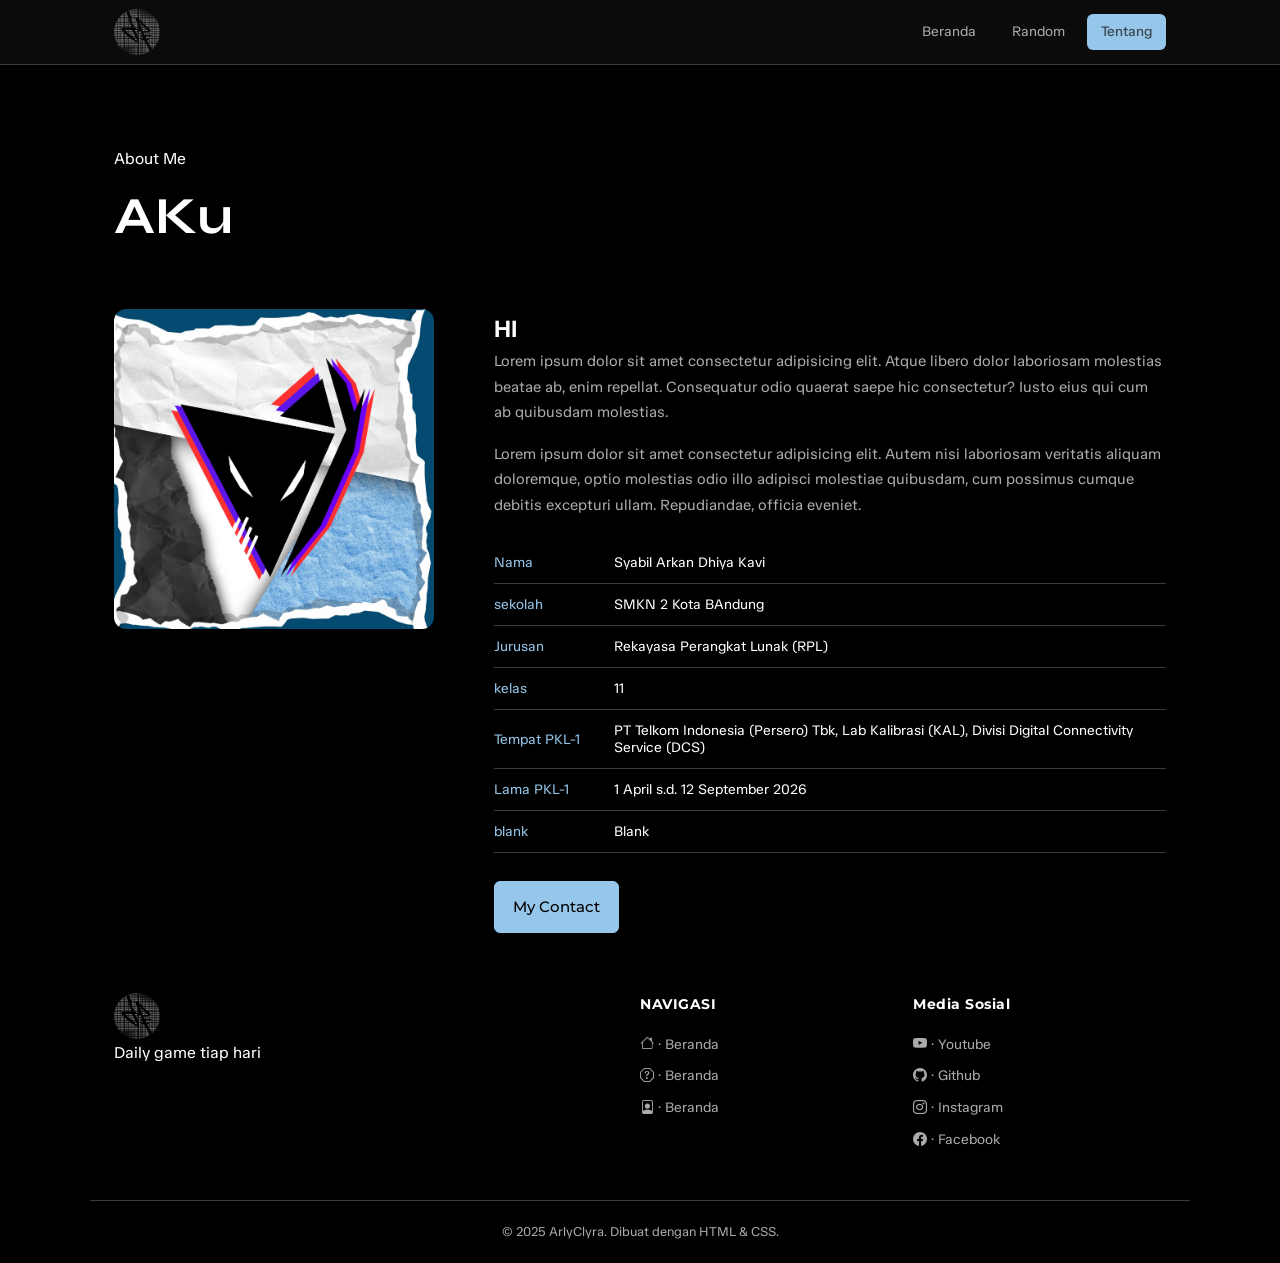
==== commit e11449bf: "ngubah logo jadi transparant (penasaran)" ====
--- a/pages/about.html
+++ b/pages/about.html
@@ -6,7 +6,7 @@
   <link
     rel="icon"
     type="png"
-    href="images/compressed/Arsil-Lisra.png"
+    href="images/compressed/Arsil_LisraTransparant.webp"
     style="border-radius: 100%"
   />
   <title>Rill Ini Mah</title>
@@ -30,7 +30,11 @@
 <body>
   <header class="site-header">
     <div class="container header-inner">
-      <img src="../images/compressed/Arsil-Lisra.png" alt="" class="logo" />
+      <img
+        src="../images/compressed/Arsil_LisraTransparant.webp"
+        alt=""
+        class="logo"
+      />
       <button class="nav-toggle" id="navToggle" aria-label="Buka menu">
         <span></span><span></span><span></span>
       </button>
@@ -95,7 +99,10 @@
               </tr>
               <tr>
                 <td class="label">Tempat PKL-1</td>
-                <td>PT Telkom Indonesia (Persero) Tbk, Lab Kalibrasi (KAL), Divisi Digital Connectivity Service (DCS)</td>
+                <td>
+                  PT Telkom Indonesia (Persero) Tbk, Lab Kalibrasi (KAL), Divisi
+                  Digital Connectivity Service (DCS)
+                </td>
               </tr>
               <tr>
                 <td class="label">Lama PKL-1</td>
@@ -124,7 +131,7 @@
     <div class="container footer-inner">
       <div class="footer-brand">
         <img
-          src="../images/compressed/Arsil-Lisra.png"
+          src="../images/compressed/Arsil_LisraTransparant.webp"
           alt=""
           class="logo"
           loading="lazy"
@@ -142,7 +149,8 @@
             ><a href="../index.html"> · Beranda</a>
           </li>
           <li>
-            <i class="bi bi-file-person"></i><a href="../index.html"> · Beranda</a>
+            <i class="bi bi-file-person"></i
+            ><a href="../index.html"> · Beranda</a>
           </li>
         </ul>
       </div>
@@ -152,7 +160,9 @@
           <li><i class="bi bi-youtube"></i><a href="#"> · Youtube</a></li>
           <li>
             <i class="bi bi-github"></i
-            ><a href="https://github.com/ArlycsFall" target="_blank"> · Github</a>
+            ><a href="https://github.com/ArlycsFall" target="_blank">
+              · Github</a
+            >
           </li>
           <li><i class="bi bi-instagram"></i><a href="#"> · Instagram</a></li>
           <li><i class="bi bi-facebook"></i><a href="#"> · Facebook</a></li>
